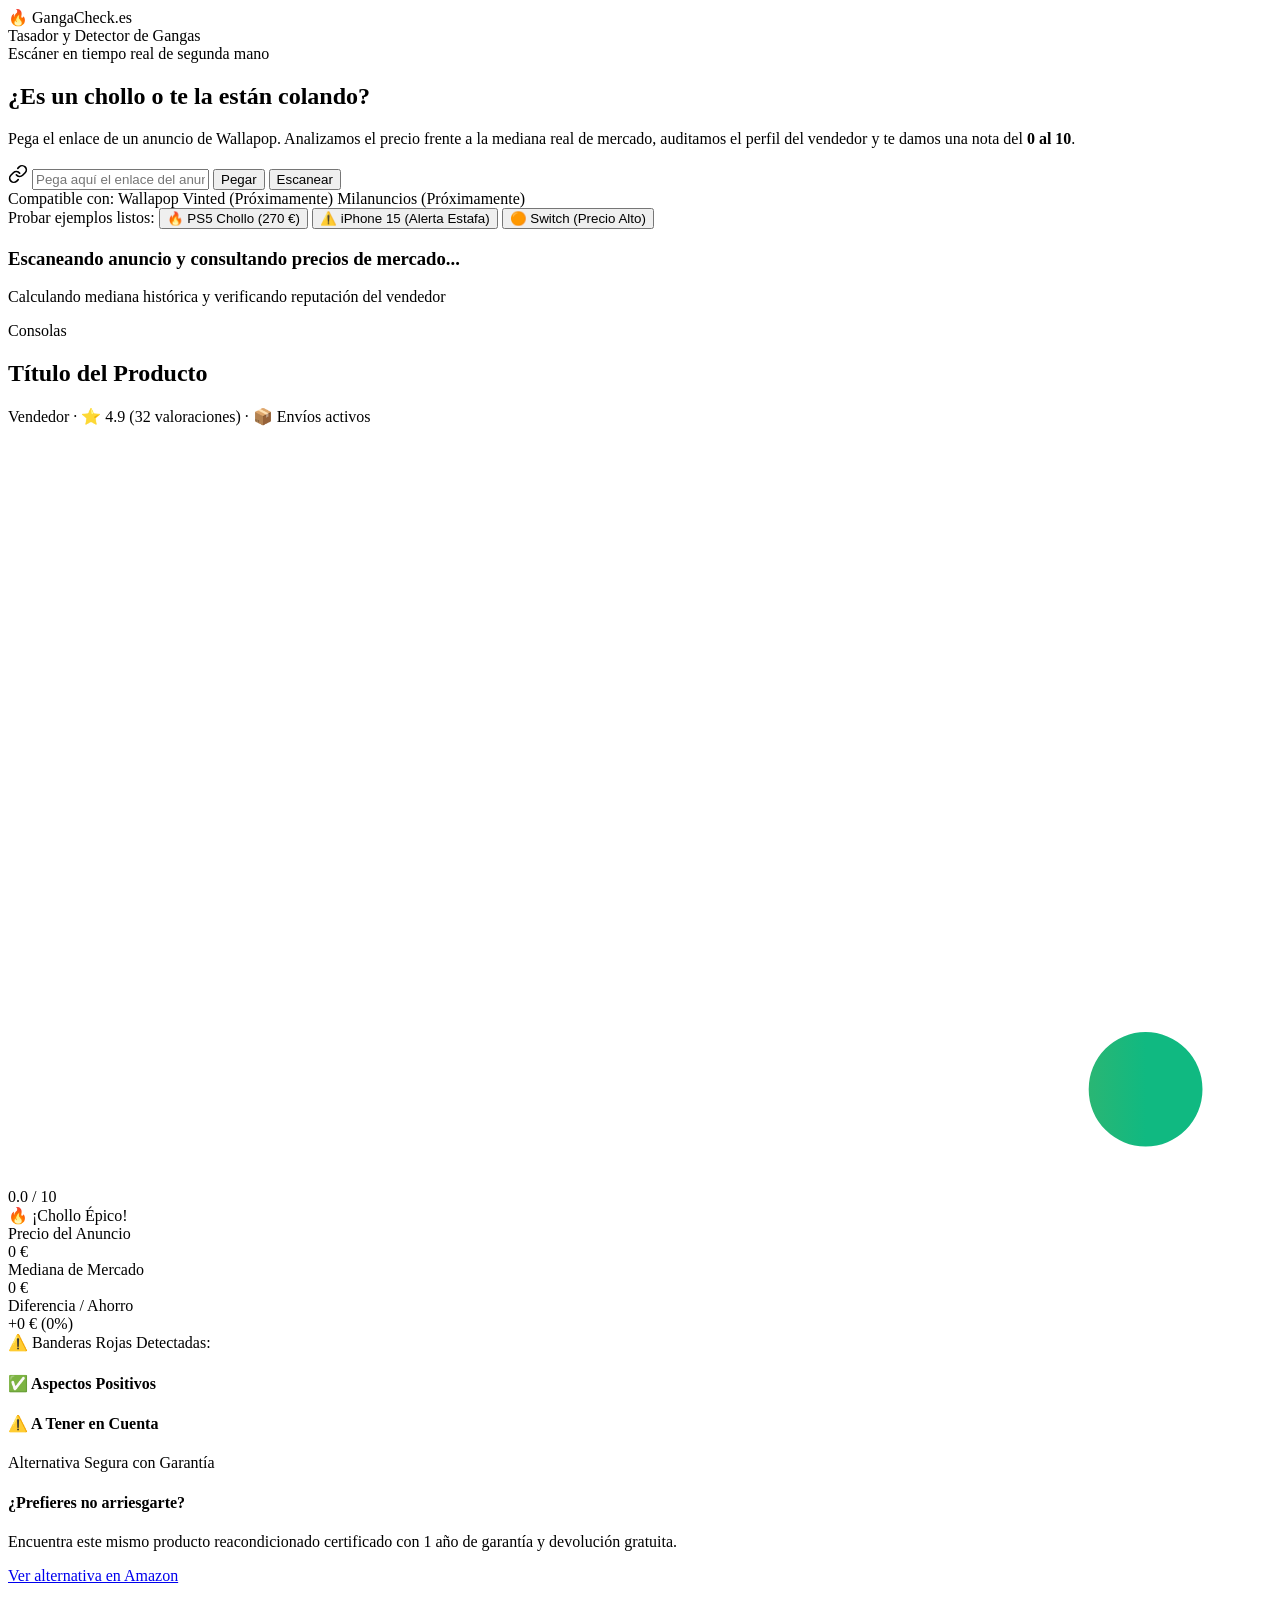
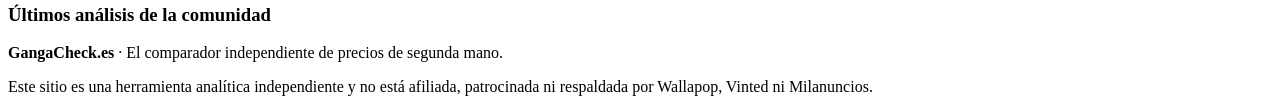
==== frontend/index.html @ b8b22dc9 "feat: GangaCheck.es MVP con integracion Supabase" ====
<!DOCTYPE html>
<html lang="es">
<head>
    <meta charset="UTF-8">
    <meta name="viewport" content="width=device-width, initial-scale=1.0">
    <title>GangaCheck.es | El Detector Inteligente de Chollos</title>
    <meta name="description" content="Pega cualquier enlace de Wallapop o segunda mano y averigua al instante si es un verdadero chollo o una estafa con una valoración del 0 al 10.">
    <link rel="preconnect" href="https://fonts.googleapis.com">
    <link rel="preconnect" href="https://fonts.gstatic.com" crossorigin>
    <link href="https://fonts.googleapis.com/css2?family=Plus+Jakarta+Sans:wght@400;500;600;700;800&display=swap" rel="stylesheet">
    <link rel="stylesheet" href="/static/styles.css">
</head>
<body>
    <div class="glow-bg"></div>

    <header class="header">
        <div class="container nav-container">
            <div class="logo">
                <span class="logo-badge">🔥</span>
                <span class="logo-text">Ganga<span>Check</span><span class="tld">.es</span></span>
            </div>
            <div class="header-tagline">Tasador y Detector de Gangas</div>
        </div>
    </header>

    <main class="main container">
        <!-- Hero Section -->
        <section class="hero-section">
            <div class="badge-pill">
                <span class="dot pulse"></span> Escáner en tiempo real de segunda mano
            </div>
            <h1 class="hero-title">
                ¿Es un chollo o te la están <span class="highlight-gradient">colando</span>?
            </h1>
            <p class="hero-subtitle">
                Pega el enlace de un anuncio de Wallapop. Analizamos el precio frente a la mediana real de mercado, auditamos el perfil del vendedor y te damos una nota del <strong>0 al 10</strong>.
            </p>

            <!-- Search Form -->
            <form id="scan-form" class="scan-form">
                <div class="input-wrapper">
                    <svg class="search-icon" width="20" height="20" viewBox="0 0 24 24" fill="none" stroke="currentColor" stroke-width="2" stroke-linecap="round" stroke-linejoin="round">
                        <path d="M10 13a5 5 0 0 0 7.54.54l3-3a5 5 0 0 0-7.07-7.07l-1.72 1.71"></path>
                        <path d="M14 11a5 5 0 0 0-7.54-.54l-3 3a5 5 0 0 0 7.07 7.07l1.71-1.71"></path>
                    </svg>
                    <input 
                        type="text" 
                        id="url-input" 
                        placeholder="Pega aquí el enlace del anuncio (ej: https://es.wallapop.com/item/...)" 
                        required
                        autocomplete="off"
                    >
                    <button type="button" id="paste-btn" class="btn-paste" title="Pegar del portapapeles">
                        Pegar
                    </button>
                    <button type="submit" id="submit-btn" class="btn-submit">
                        <span class="btn-text">Escanear</span>
                        <span class="btn-loader hidden"></span>
                    </button>
                </div>
            </form>

            <!-- Platform support -->
            <div class="platforms-bar">
                <span class="platforms-label">Compatible con:</span>
                <span class="platform-tag active"><span class="status-dot"></span> Wallapop</span>
                <span class="platform-tag coming-soon">Vinted (Próximamente)</span>
                <span class="platform-tag coming-soon">Milanuncios (Próximamente)</span>
            </div>

            <!-- Demos rápidas -->
            <div class="demo-pills">
                <span class="demo-label">Probar ejemplos listos:</span>
                <button class="demo-chip" data-url="https://es.wallapop.com/item/test-ps5-chollo-270">
                    🔥 PS5 Chollo (270 €)
                </button>
                <button class="demo-chip" data-url="https://es.wallapop.com/item/test-iphone-scam">
                    ⚠️ iPhone 15 (Alerta Estafa)
                </button>
                <button class="demo-chip" data-url="https://es.wallapop.com/item/test-switch-caro">
                    🟠 Switch (Precio Alto)
                </button>
            </div>
        </section>

        <!-- Loading State -->
        <div id="loading-card" class="loading-card hidden">
            <div class="scanner-laser"></div>
            <div class="spinner"></div>
            <h3>Escaneando anuncio y consultando precios de mercado...</h3>
            <p>Calculando mediana histórica y verificando reputación del vendedor</p>
        </div>

        <!-- Result Section -->
        <section id="result-section" class="result-section hidden">
            <div class="result-card">
                
                <!-- Card Header -->
                <div class="result-header">
                    <div class="product-meta">
                        <span id="res-category" class="category-badge">Consolas</span>
                        <h2 id="res-title" class="res-product-title">Título del Producto</h2>
                        <div class="seller-inline">
                            <span id="res-seller-name">Vendedor</span> · 
                            <span id="res-seller-stars">⭐ 4.9</span> 
                            (<span id="res-seller-reviews">32</span> valoraciones) · 
                            <span id="res-shipping-status">📦 Envíos activos</span>
                        </div>
                    </div>
                </div>

                <!-- Main Analysis Row -->
                <div class="analysis-grid">
                    
                    <!-- Tacómetro / Score Meter -->
                    <div class="score-box">
                        <div class="gauge-container">
                            <svg class="gauge-svg" viewBox="0 0 200 120">
                                <!-- Background Arc -->
                                <path d="M 20 105 A 80 80 0 0 1 180 105" fill="none" stroke="rgba(255,255,255,0.08)" stroke-width="18" stroke-linecap="round"/>
                                <!-- Value Arc -->
                                <path id="gauge-arc" d="M 20 105 A 80 80 0 0 1 180 105" fill="none" stroke="url(#gaugeGradient)" stroke-width="18" stroke-linecap="round" stroke-dasharray="251.2" stroke-dashoffset="251.2"/>
                                <defs>
                                    <linearGradient id="gaugeGradient" x1="0%" y1="0%" x2="100%" y2="0%">
                                        <stop offset="0%" stop-color="#ef4444" />
                                        <stop offset="50%" stop-color="#f59e0b" />
                                        <stop offset="100%" stop-color="#10b981" />
                                    </linearGradient>
                                </defs>
                            </svg>
                            <div class="gauge-value-wrapper">
                                <span id="res-score-number" class="score-number">0.0</span>
                                <span class="score-max">/ 10</span>
                            </div>
                        </div>
                        <div id="res-verdict-badge" class="verdict-badge">🔥 ¡Chollo Épico!</div>
                    </div>

                    <!-- Metrics Stats -->
                    <div class="metrics-box">
                        <div class="metric-card">
                            <div class="metric-label">Precio del Anuncio</div>
                            <div id="res-item-price" class="metric-value price-item">0 €</div>
                        </div>
                        <div class="metric-card">
                            <div class="metric-label">Mediana de Mercado</div>
                            <div id="res-market-price" class="metric-value price-market">0 €</div>
                        </div>
                        <div class="metric-card highlight-card">
                            <div class="metric-label">Diferencia / Ahorro</div>
                            <div id="res-savings" class="metric-value price-savings">+0 € (0%)</div>
                        </div>
                    </div>
                </div>

                <!-- Risk Alerts (Si existen) -->
                <div id="risk-alert-box" class="risk-alert-box hidden">
                    <div class="risk-title">⚠️ Banderas Rojas Detectadas:</div>
                    <ul id="risk-list" class="risk-list"></ul>
                </div>

                <!-- Pros & Cons Grid -->
                <div class="details-grid">
                    <div class="detail-column pros-column">
                        <h4 class="col-title"><span class="col-icon">✅</span> Aspectos Positivos</h4>
                        <ul id="res-pros-list" class="check-list"></ul>
                    </div>
                    <div class="detail-column cons-column">
                        <h4 class="col-title"><span class="col-icon">⚠️</span> A Tener en Cuenta</h4>
                        <ul id="res-cons-list" class="warning-list"></ul>
                    </div>
                </div>

                <!-- Affiliate / Alternative Recommendation -->
                <div id="affiliate-box" class="affiliate-box hidden">
                    <div class="affiliate-content">
                        <div class="affiliate-badge">Alternativa Segura con Garantía</div>
                        <h4 id="affiliate-title">¿Prefieres no arriesgarte?</h4>
                        <p id="affiliate-desc">Encuentra este mismo producto reacondicionado certificado con 1 año de garantía y devolución gratuita.</p>
                    </div>
                    <a href="https://www.amazon.es" target="_blank" rel="noopener noreferrer" class="btn-affiliate" id="affiliate-btn">
                        Ver alternativa en Amazon
                    </a>
                </div>

            </div>
        </section>

        <!-- Recent Community Scans -->
        <section class="recent-scans-section">
            <h3 class="section-title">Últimos análisis de la comunidad</h3>
            <div id="recent-scans-grid" class="recent-grid">
                <!-- Se inyecta dinámicamente -->
            </div>
        </section>
    </main>

    <footer class="footer">
        <div class="container footer-content">
            <p><strong>GangaCheck.es</strong> · El comparador independiente de precios de segunda mano.</p>
            <p class="footer-disclaimer">Este sitio es una herramienta analítica independiente y no está afiliada, patrocinada ni respaldada por Wallapop, Vinted ni Milanuncios.</p>
        </div>
    </footer>

    <script src="/static/app.js"></script>
</body>
</html>
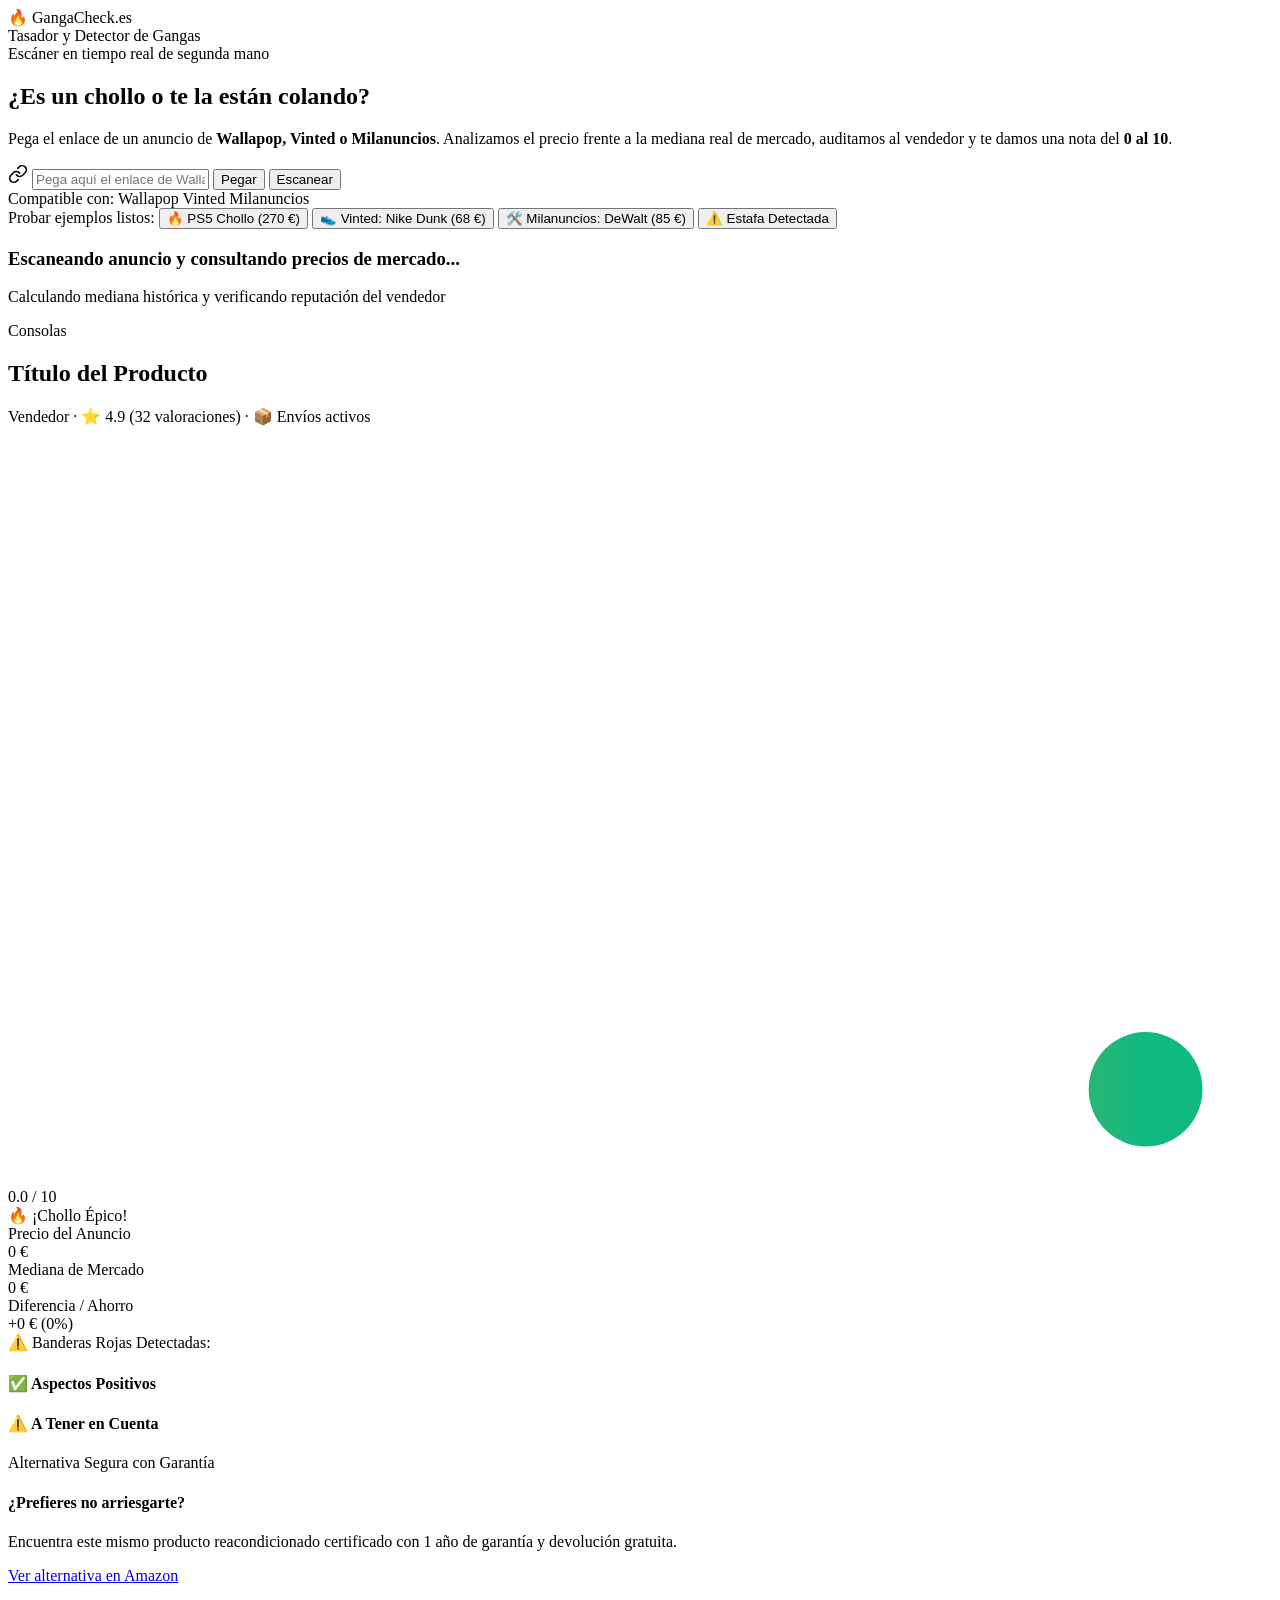
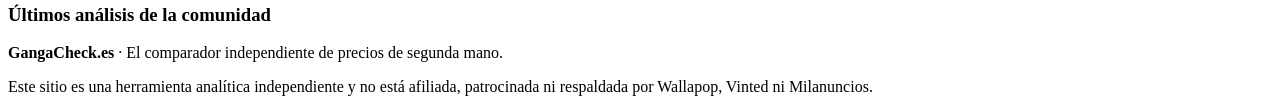
==== commit 05af84b7: "feat: Soporte multicanal completo (Wallapop, Vinted y Milanuncios) con extractores y benchmarks dedi" ====
--- a/frontend/index.html
+++ b/frontend/index.html
@@ -33,7 +33,7 @@
                 ¿Es un chollo o te la están <span class="highlight-gradient">colando</span>?
             </h1>
             <p class="hero-subtitle">
-                Pega el enlace de un anuncio de Wallapop. Analizamos el precio frente a la mediana real de mercado, auditamos el perfil del vendedor y te damos una nota del <strong>0 al 10</strong>.
+                Pega el enlace de un anuncio de <strong>Wallapop, Vinted o Milanuncios</strong>. Analizamos el precio frente a la mediana real de mercado, auditamos al vendedor y te damos una nota del <strong>0 al 10</strong>.
             </p>
 
             <!-- Search Form -->
@@ -46,7 +46,7 @@
                     <input 
                         type="text" 
                         id="url-input" 
-                        placeholder="Pega aquí el enlace del anuncio (ej: https://es.wallapop.com/item/...)" 
+                        placeholder="Pega aquí el enlace de Wallapop, Vinted o Milanuncios..." 
                         required
                         autocomplete="off"
                     >
@@ -64,8 +64,8 @@
             <div class="platforms-bar">
                 <span class="platforms-label">Compatible con:</span>
                 <span class="platform-tag active"><span class="status-dot"></span> Wallapop</span>
-                <span class="platform-tag coming-soon">Vinted (Próximamente)</span>
-                <span class="platform-tag coming-soon">Milanuncios (Próximamente)</span>
+                <span class="platform-tag active"><span class="status-dot" style="background: #06B6D4;"></span> Vinted</span>
+                <span class="platform-tag active"><span class="status-dot" style="background: #F59E0B;"></span> Milanuncios</span>
             </div>
 
             <!-- Demos rápidas -->
@@ -74,11 +74,14 @@
                 <button class="demo-chip" data-url="https://es.wallapop.com/item/test-ps5-chollo-270">
                     🔥 PS5 Chollo (270 €)
                 </button>
+                <button class="demo-chip" data-url="https://www.vinted.es/items/test-nike-dunk">
+                    👟 Vinted: Nike Dunk (68 €)
+                </button>
+                <button class="demo-chip" data-url="https://www.milanuncios.com/test-dewalt">
+                    🛠️ Milanuncios: DeWalt (85 €)
+                </button>
                 <button class="demo-chip" data-url="https://es.wallapop.com/item/test-iphone-scam">
-                    ⚠️ iPhone 15 (Alerta Estafa)
-                </button>
-                <button class="demo-chip" data-url="https://es.wallapop.com/item/test-switch-caro">
-                    🟠 Switch (Precio Alto)
+                    ⚠️ Estafa Detectada
                 </button>
             </div>
         </section>
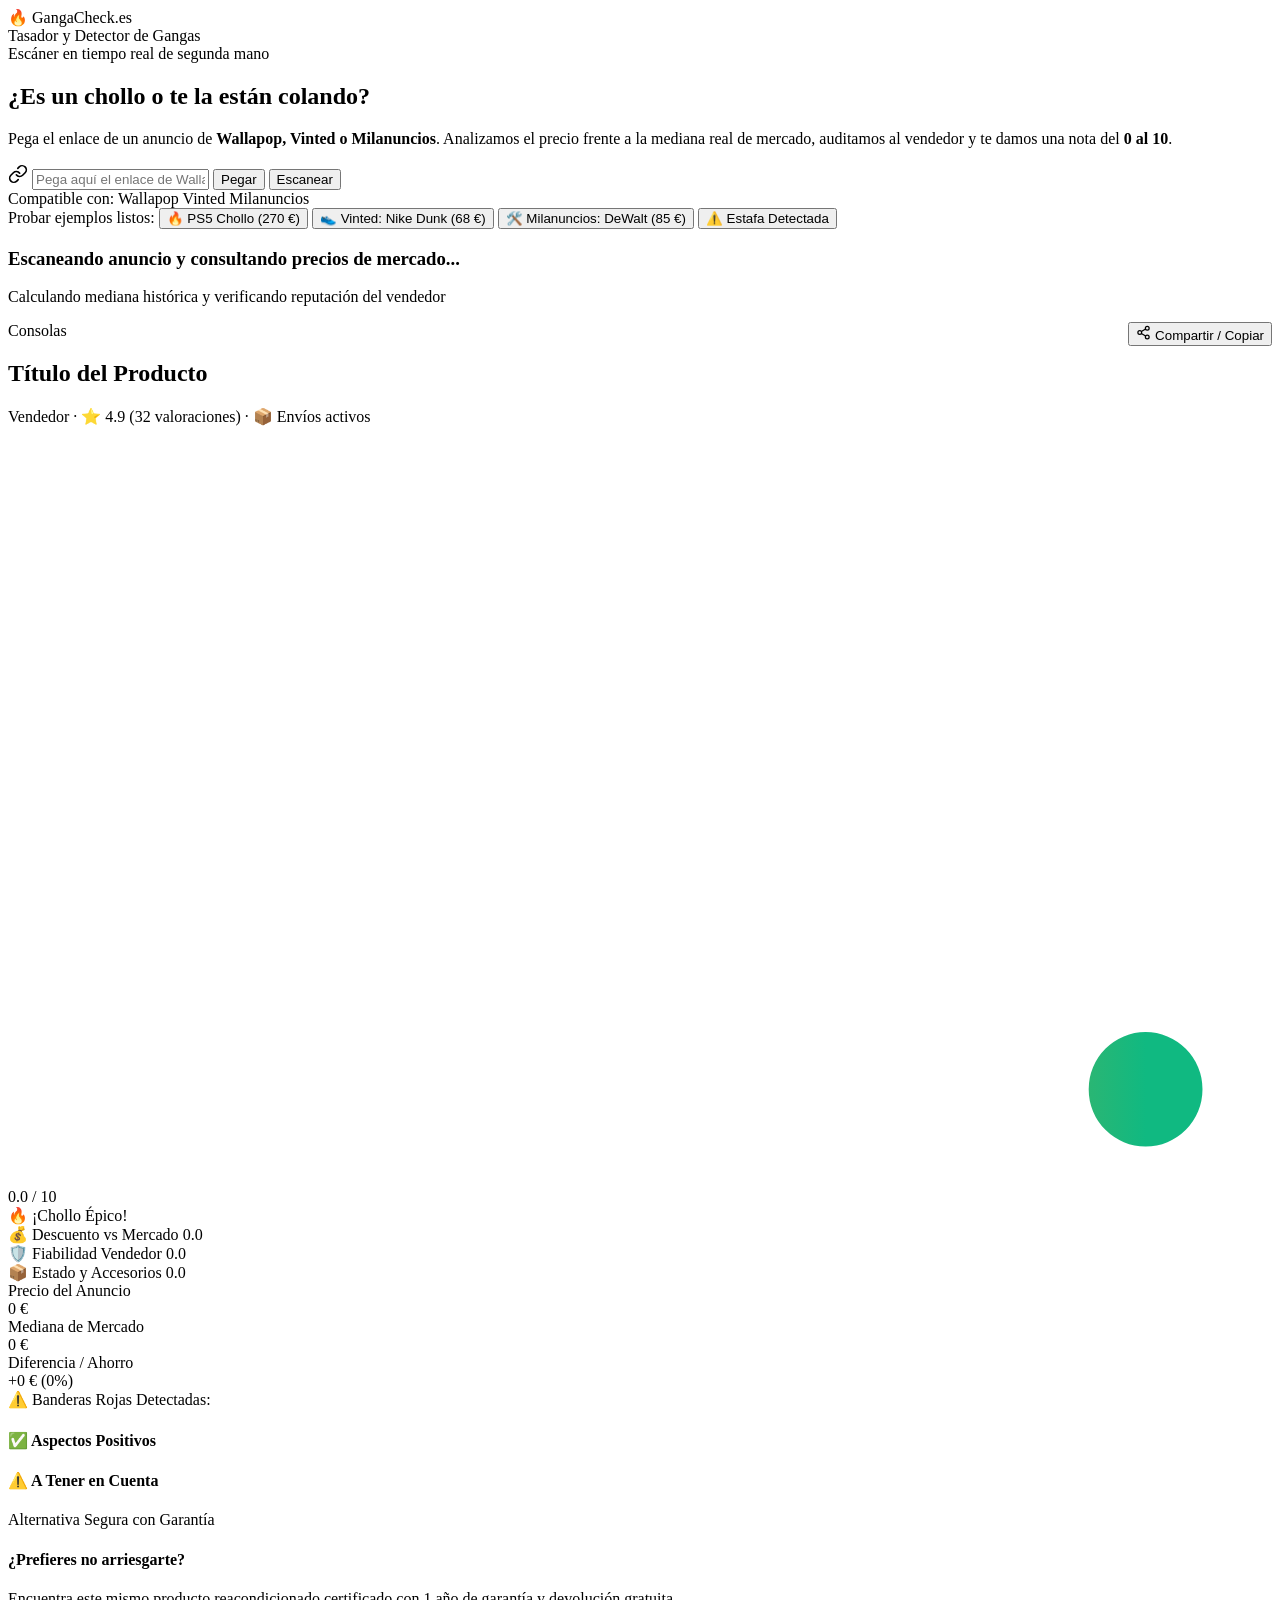
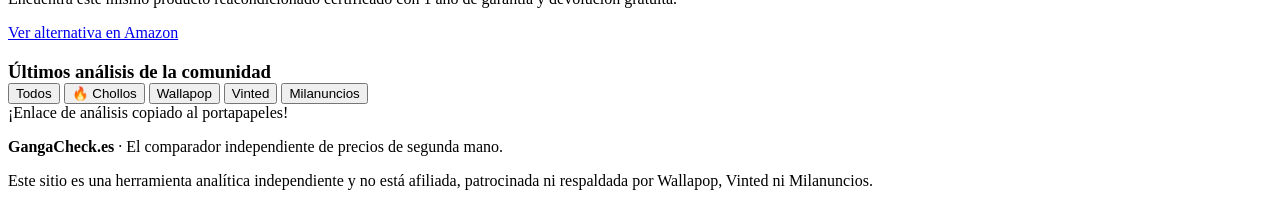
==== commit d97ff04b: "feat: Desglose de subscores, boton compartir, cache inteligente, gestion de benchmarks y borrado en " ====
--- a/frontend/index.html
+++ b/frontend/index.html
@@ -3,8 +3,18 @@
 <head>
     <meta charset="UTF-8">
     <meta name="viewport" content="width=device-width, initial-scale=1.0">
-    <title>GangaCheck.es | El Detector Inteligente de Chollos</title>
-    <meta name="description" content="Pega cualquier enlace de Wallapop o segunda mano y averigua al instante si es un verdadero chollo o una estafa con una valoración del 0 al 10.">
+    <title>GangaCheck.es | Detector y Tasador de Chollos de Segunda Mano</title>
+    <meta name="description" content="Tasa anuncios de Wallapop, Vinted y Milanuncios con IA. Compara con la mediana real de mercado y detecta estafas en segundos.">
+    <!-- OpenGraph / WhatsApp Preview -->
+    <meta property="og:type" content="website">
+    <meta property="og:url" content="https://gangacheck.onrender.com/">
+    <meta property="og:title" content="GangaCheck.es | ¿Es un chollo o te la están colando?">
+    <meta property="og:description" content="Compara precios de segunda mano frente a la mediana real de mercado, audita al vendedor y obtén una nota del 0 al 10.">
+    <meta property="og:image" content="https://images.unsplash.com/photo-1607082348824-0a96f2a4b9da?auto=format&fit=crop&w=1200&q=80">
+    <!-- Twitter -->
+    <meta name="twitter:card" content="summary_large_image">
+    <meta name="twitter:title" content="GangaCheck.es - Tasador de Segunda Mano">
+    <meta name="twitter:description" content="Tasa anuncios de Wallapop, Vinted y Milanuncios y detecta chollos al instante.">
     <link rel="preconnect" href="https://fonts.googleapis.com">
     <link rel="preconnect" href="https://fonts.gstatic.com" crossorigin>
     <link href="https://fonts.googleapis.com/css2?family=Plus+Jakarta+Sans:wght@400;500;600;700;800&display=swap" rel="stylesheet">
@@ -99,7 +109,7 @@
             <div class="result-card">
                 
                 <!-- Card Header -->
-                <div class="result-header">
+                <div class="result-header" style="display: flex; justify-content: space-between; align-items: flex-start; flex-wrap: wrap; gap: 12px;">
                     <div class="product-meta">
                         <span id="res-category" class="category-badge">Consolas</span>
                         <h2 id="res-title" class="res-product-title">Título del Producto</h2>
@@ -110,6 +120,10 @@
                             <span id="res-shipping-status">📦 Envíos activos</span>
                         </div>
                     </div>
+                    <button id="btn-share-result" class="btn-share" title="Compartir o copiar resultado">
+                        <svg width="15" height="15" viewBox="0 0 24 24" fill="none" stroke="currentColor" stroke-width="2"><circle cx="18" cy="5" r="3"></circle><circle cx="6" cy="12" r="3"></circle><circle cx="18" cy="19" r="3"></circle><line x1="8.59" y1="13.51" x2="15.42" y2="17.49"></line><line x1="15.41" y1="6.51" x2="8.59" y2="10.49"></line></svg>
+                        Compartir / Copiar
+                    </button>
                 </div>
 
                 <!-- Main Analysis Row -->
@@ -137,6 +151,37 @@
                             </div>
                         </div>
                         <div id="res-verdict-badge" class="verdict-badge">🔥 ¡Chollo Épico!</div>
+
+                        <!-- Sub-scores Breakdown -->
+                        <div class="subscores-box">
+                            <div class="subscore-item">
+                                <div class="subscore-header">
+                                    <span>💰 Descuento vs Mercado</span>
+                                    <span id="sub-price-val" class="subscore-val">0.0</span>
+                                </div>
+                                <div class="subscore-bar-bg">
+                                    <div id="sub-price-bar" class="subscore-bar-fill" style="background: #10B981;"></div>
+                                </div>
+                            </div>
+                            <div class="subscore-item">
+                                <div class="subscore-header">
+                                    <span>🛡️ Fiabilidad Vendedor</span>
+                                    <span id="sub-seller-val" class="subscore-val">0.0</span>
+                                </div>
+                                <div class="subscore-bar-bg">
+                                    <div id="sub-seller-bar" class="subscore-bar-fill" style="background: #06B6D4;"></div>
+                                </div>
+                            </div>
+                            <div class="subscore-item">
+                                <div class="subscore-header">
+                                    <span>📦 Estado y Accesorios</span>
+                                    <span id="sub-cond-val" class="subscore-val">0.0</span>
+                                </div>
+                                <div class="subscore-bar-bg">
+                                    <div id="sub-cond-bar" class="subscore-bar-fill" style="background: #F59E0B;"></div>
+                                </div>
+                            </div>
+                        </div>
                     </div>
 
                     <!-- Metrics Stats -->
@@ -191,12 +236,24 @@
 
         <!-- Recent Community Scans -->
         <section class="recent-scans-section">
-            <h3 class="section-title">Últimos análisis de la comunidad</h3>
+            <div class="history-header">
+                <h3 class="section-title" style="margin-bottom: 0;">Últimos análisis de la comunidad</h3>
+                <div class="history-filters">
+                    <button class="history-chip active" data-filter="all">Todos</button>
+                    <button class="history-chip" data-filter="chollos">🔥 Chollos</button>
+                    <button class="history-chip" data-filter="wallapop">Wallapop</button>
+                    <button class="history-chip" data-filter="vinted">Vinted</button>
+                    <button class="history-chip" data-filter="milanuncios">Milanuncios</button>
+                </div>
+            </div>
             <div id="recent-scans-grid" class="recent-grid">
                 <!-- Se inyecta dinámicamente -->
             </div>
         </section>
     </main>
+
+    <!-- Toast de Notificación -->
+    <div id="toast" class="toast-notification">¡Enlace de análisis copiado al portapapeles!</div>
 
     <footer class="footer">
         <div class="container footer-content">
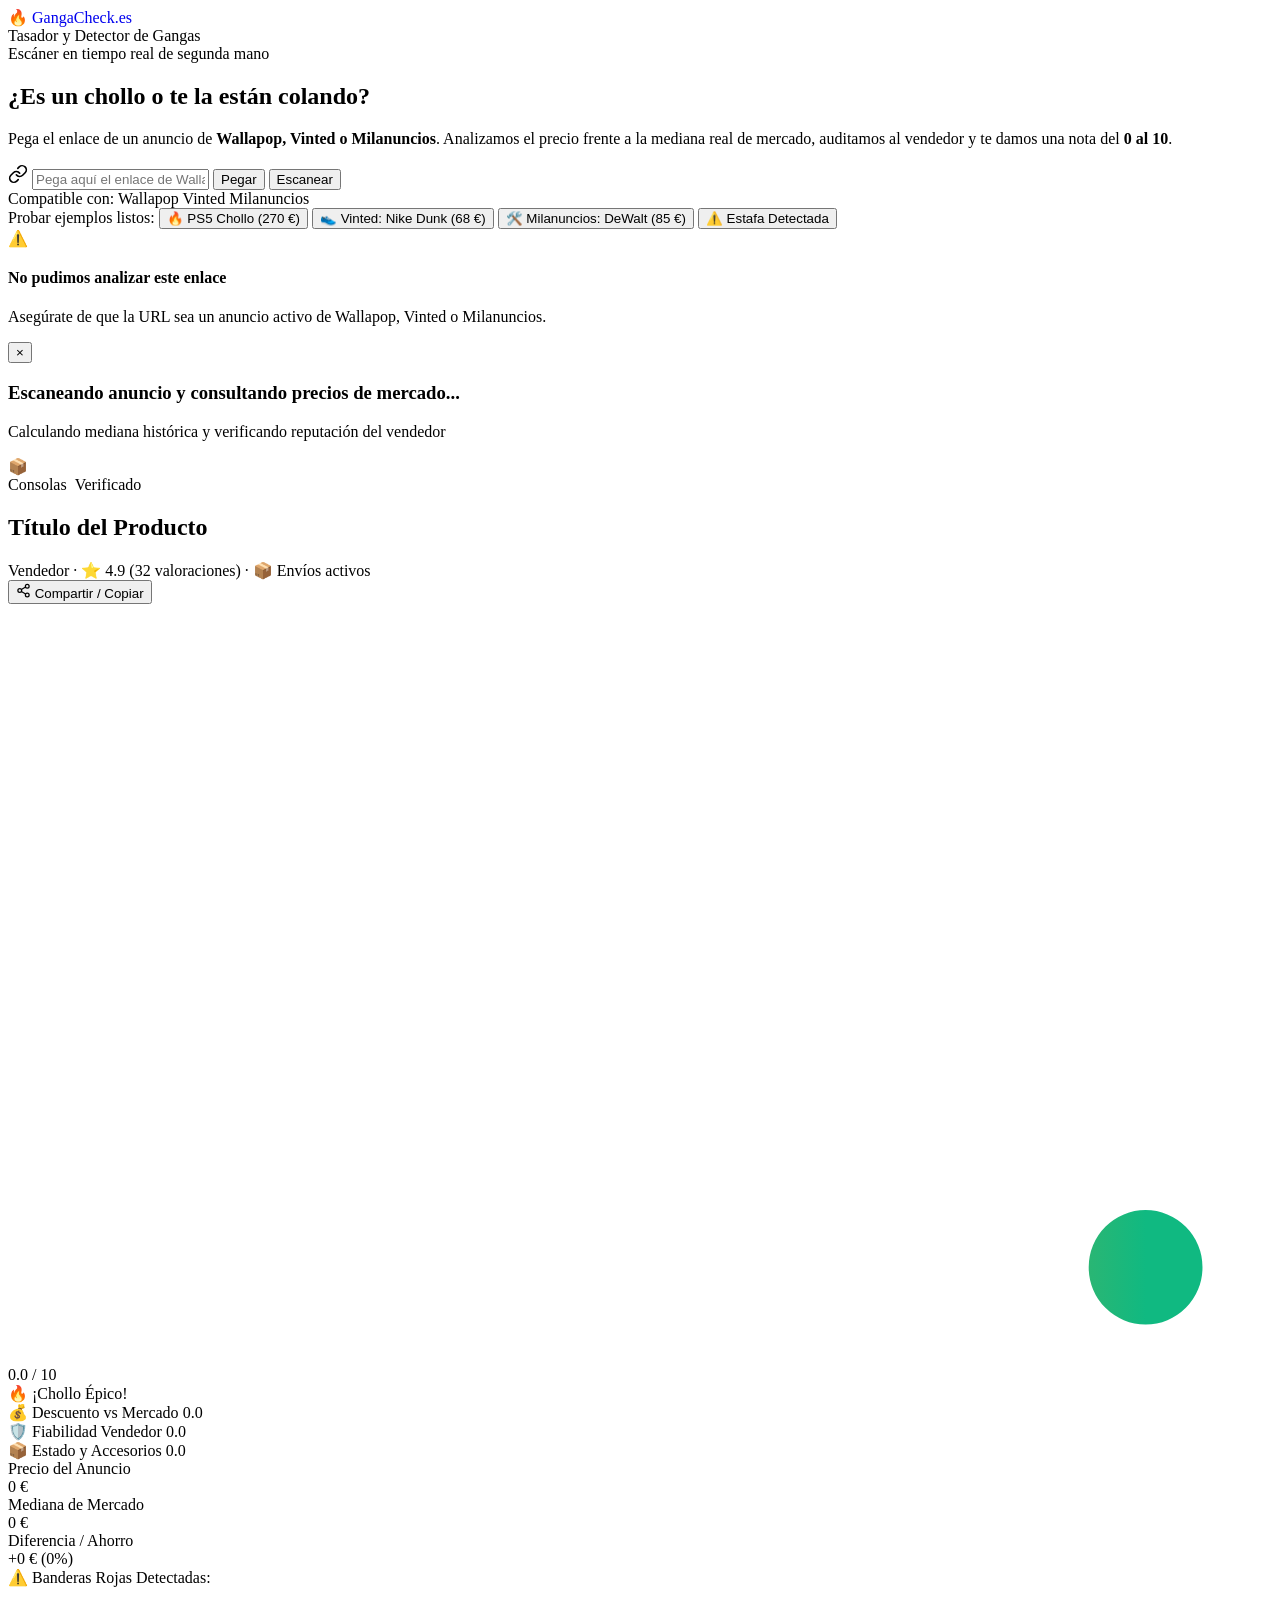
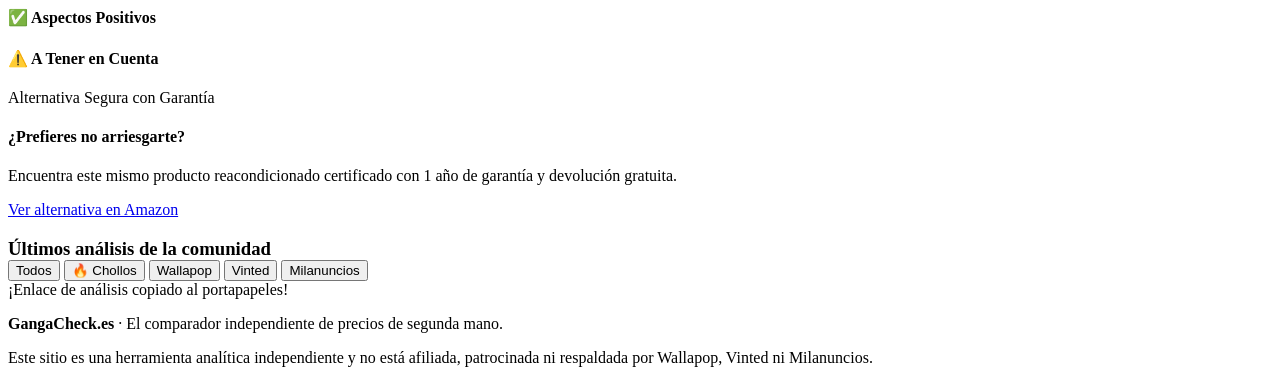
==== commit 9979ae8d: "feat: Blindaje de seguridad, soporte IA, benchmarks ampliados e imagen de producto en UI" ====
--- a/frontend/index.html
+++ b/frontend/index.html
@@ -18,6 +18,7 @@
     <link rel="preconnect" href="https://fonts.googleapis.com">
     <link rel="preconnect" href="https://fonts.gstatic.com" crossorigin>
     <link href="https://fonts.googleapis.com/css2?family=Plus+Jakarta+Sans:wght@400;500;600;700;800&display=swap" rel="stylesheet">
+    <link rel="icon" href="data:image/svg+xml,<svg xmlns=%22http://www.w3.org/2000/svg%22 viewBox=%220 0 100 100%22><text y=%22.9em%22 font-size=%2290%22>🔥</text></svg>">
     <link rel="stylesheet" href="/static/styles.css">
 </head>
 <body>
@@ -25,10 +26,10 @@
 
     <header class="header">
         <div class="container nav-container">
-            <div class="logo">
+            <a href="/" class="logo" style="text-decoration: none;">
                 <span class="logo-badge">🔥</span>
                 <span class="logo-text">Ganga<span>Check</span><span class="tld">.es</span></span>
-            </div>
+            </a>
             <div class="header-tagline">Tasador y Detector de Gangas</div>
         </div>
     </header>
@@ -59,11 +60,12 @@
                         placeholder="Pega aquí el enlace de Wallapop, Vinted o Milanuncios..." 
                         required
                         autocomplete="off"
+                        aria-label="Enlace del anuncio para analizar"
                     >
-                    <button type="button" id="paste-btn" class="btn-paste" title="Pegar del portapapeles">
+                    <button type="button" id="paste-btn" class="btn-paste" title="Pegar del portapapeles" aria-label="Pegar desde portapapeles">
                         Pegar
                     </button>
-                    <button type="submit" id="submit-btn" class="btn-submit">
+                    <button type="submit" id="submit-btn" class="btn-submit" aria-label="Comenzar escaneo">
                         <span class="btn-text">Escanear</span>
                         <span class="btn-loader hidden"></span>
                     </button>
@@ -96,6 +98,16 @@
             </div>
         </section>
 
+        <!-- Error Card (In-App en lugar de alert()) -->
+        <div id="error-card" class="error-card hidden">
+            <div class="error-icon">⚠️</div>
+            <div class="error-content">
+                <h4 id="error-title">No pudimos analizar este enlace</h4>
+                <p id="error-desc">Asegúrate de que la URL sea un anuncio activo de Wallapop, Vinted o Milanuncios.</p>
+            </div>
+            <button id="btn-close-error" class="btn-close-error" aria-label="Cerrar mensaje de error">&times;</button>
+        </div>
+
         <!-- Loading State -->
         <div id="loading-card" class="loading-card hidden">
             <div class="scanner-laser"></div>
@@ -108,19 +120,28 @@
         <section id="result-section" class="result-section hidden">
             <div class="result-card">
                 
-                <!-- Card Header -->
-                <div class="result-header" style="display: flex; justify-content: space-between; align-items: flex-start; flex-wrap: wrap; gap: 12px;">
-                    <div class="product-meta">
-                        <span id="res-category" class="category-badge">Consolas</span>
-                        <h2 id="res-title" class="res-product-title">Título del Producto</h2>
-                        <div class="seller-inline">
-                            <span id="res-seller-name">Vendedor</span> · 
-                            <span id="res-seller-stars">⭐ 4.9</span> 
-                            (<span id="res-seller-reviews">32</span> valoraciones) · 
-                            <span id="res-shipping-status">📦 Envíos activos</span>
-                        </div>
-                    </div>
-                    <button id="btn-share-result" class="btn-share" title="Compartir o copiar resultado">
+                <!-- Card Header with Product Image and Meta -->
+                <div class="result-header-wrapper">
+                    <div class="result-product-hero">
+                        <div id="res-image-wrapper" class="product-thumb-box">
+                            <img id="res-product-img" src="" alt="Imagen del anuncio" class="product-thumb-img" onerror="this.style.display='none';">
+                            <div class="product-thumb-placeholder">📦</div>
+                        </div>
+                        <div class="product-meta">
+                            <div style="display: flex; gap: 8px; align-items: center; flex-wrap: wrap;">
+                                <span id="res-category" class="category-badge">Consolas</span>
+                                <span id="res-confidence-badge" class="confidence-badge">Verificado</span>
+                            </div>
+                            <h2 id="res-title" class="res-product-title">Título del Producto</h2>
+                            <div class="seller-inline">
+                                <span id="res-seller-name">Vendedor</span> · 
+                                <span id="res-seller-stars">⭐ 4.9</span> 
+                                (<span id="res-seller-reviews">32</span> valoraciones) · 
+                                <span id="res-shipping-status">📦 Envíos activos</span>
+                            </div>
+                        </div>
+                    </div>
+                    <button id="btn-share-result" class="btn-share" title="Compartir o copiar resultado" aria-label="Compartir resultado">
                         <svg width="15" height="15" viewBox="0 0 24 24" fill="none" stroke="currentColor" stroke-width="2"><circle cx="18" cy="5" r="3"></circle><circle cx="6" cy="12" r="3"></circle><circle cx="18" cy="19" r="3"></circle><line x1="8.59" y1="13.51" x2="15.42" y2="17.49"></line><line x1="15.41" y1="6.51" x2="8.59" y2="10.49"></line></svg>
                         Compartir / Copiar
                     </button>
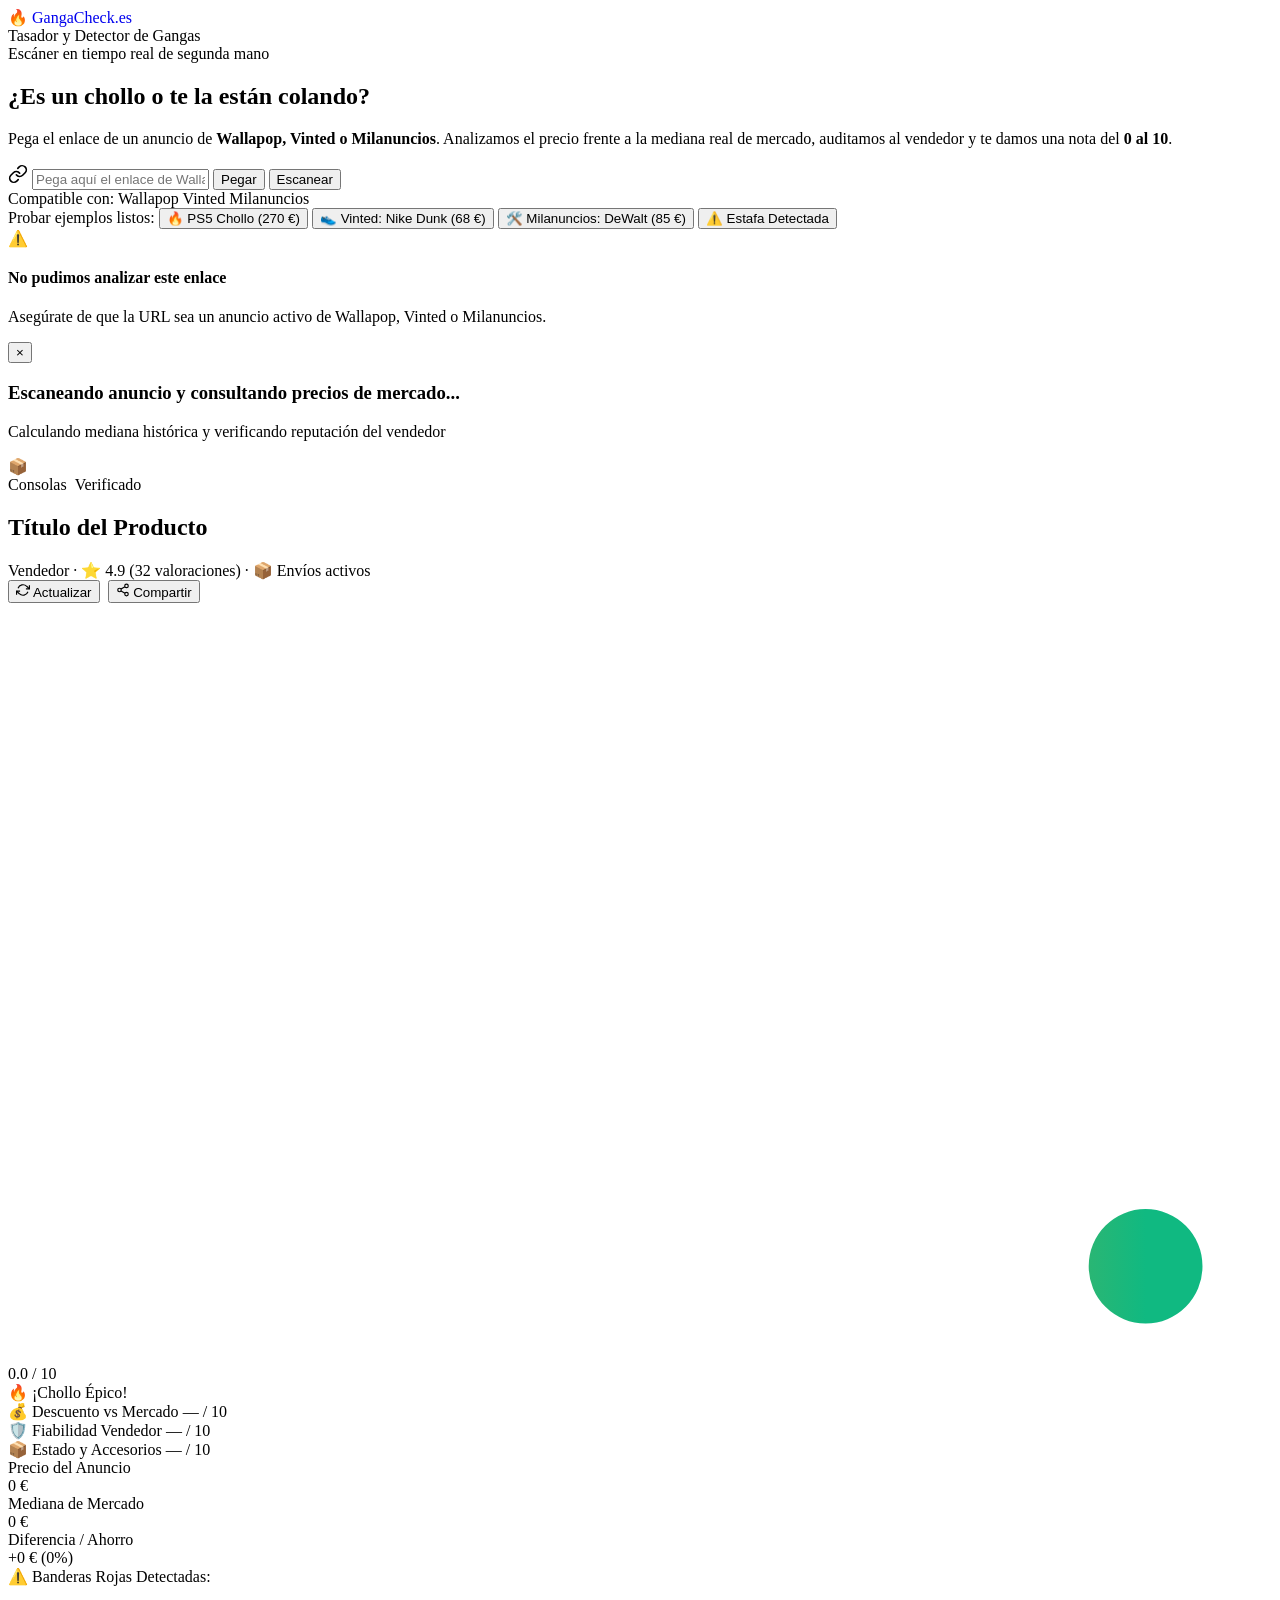
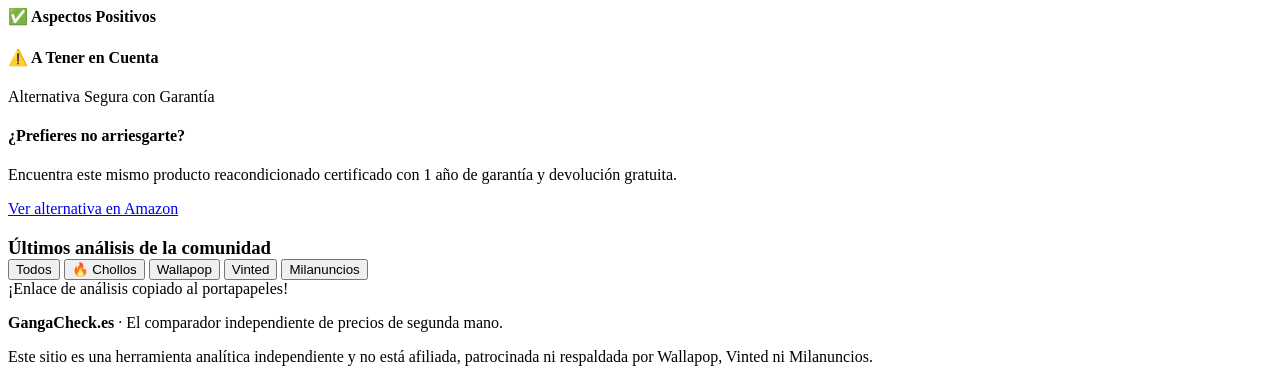
==== commit d16f4378: "feat: add live refresh button, cache age validation, iPhone 16 benchmarks, and currency formatting" ====
--- a/frontend/index.html
+++ b/frontend/index.html
@@ -19,7 +19,7 @@
     <link rel="preconnect" href="https://fonts.gstatic.com" crossorigin>
     <link href="https://fonts.googleapis.com/css2?family=Plus+Jakarta+Sans:wght@400;500;600;700;800&display=swap" rel="stylesheet">
     <link rel="icon" href="data:image/svg+xml,<svg xmlns=%22http://www.w3.org/2000/svg%22 viewBox=%220 0 100 100%22><text y=%22.9em%22 font-size=%2290%22>🔥</text></svg>">
-    <link rel="stylesheet" href="/static/styles.css">
+    <link rel="stylesheet" href="/static/styles.css?v=2.2">
 </head>
 <body>
     <div class="glow-bg"></div>
@@ -141,10 +141,16 @@
                             </div>
                         </div>
                     </div>
-                    <button id="btn-share-result" class="btn-share" title="Compartir o copiar resultado" aria-label="Compartir resultado">
-                        <svg width="15" height="15" viewBox="0 0 24 24" fill="none" stroke="currentColor" stroke-width="2"><circle cx="18" cy="5" r="3"></circle><circle cx="6" cy="12" r="3"></circle><circle cx="18" cy="19" r="3"></circle><line x1="8.59" y1="13.51" x2="15.42" y2="17.49"></line><line x1="15.41" y1="6.51" x2="8.59" y2="10.49"></line></svg>
-                        Compartir / Copiar
-                    </button>
+                    <div class="result-actions" style="display: flex; gap: 8px; align-items: center; flex-wrap: wrap;">
+                        <button id="btn-refresh-result" class="btn-share btn-refresh" title="Forzar reanálisis en vivo descartando caché" aria-label="Reanalizar anuncio">
+                            <svg width="14" height="14" viewBox="0 0 24 24" fill="none" stroke="currentColor" stroke-width="2"><path d="M23 4v6h-6"></path><path d="M1 20v-6h6"></path><path d="M3.51 9a9 9 0 0 1 14.85-3.36L23 10M1 14l4.64 4.36A9 9 0 0 0 20.49 15"></path></svg>
+                            <span>Actualizar</span>
+                        </button>
+                        <button id="btn-share-result" class="btn-share" title="Compartir o copiar resultado" aria-label="Compartir resultado">
+                            <svg width="14" height="14" viewBox="0 0 24 24" fill="none" stroke="currentColor" stroke-width="2"><circle cx="18" cy="5" r="3"></circle><circle cx="6" cy="12" r="3"></circle><circle cx="18" cy="19" r="3"></circle><line x1="8.59" y1="13.51" x2="15.42" y2="17.49"></line><line x1="15.41" y1="6.51" x2="8.59" y2="10.49"></line></svg>
+                            <span>Compartir</span>
+                        </button>
+                    </div>
                 </div>
 
                 <!-- Main Analysis Row -->
@@ -178,28 +184,28 @@
                             <div class="subscore-item">
                                 <div class="subscore-header">
                                     <span>💰 Descuento vs Mercado</span>
-                                    <span id="sub-price-val" class="subscore-val">0.0</span>
+                                    <span id="sub-price-val" class="subscore-val">— / 10</span>
                                 </div>
                                 <div class="subscore-bar-bg">
-                                    <div id="sub-price-bar" class="subscore-bar-fill" style="background: #10B981;"></div>
+                                    <div id="sub-price-bar" class="subscore-bar-fill" style="background: #10B981; width: 0%;"></div>
                                 </div>
                             </div>
                             <div class="subscore-item">
                                 <div class="subscore-header">
                                     <span>🛡️ Fiabilidad Vendedor</span>
-                                    <span id="sub-seller-val" class="subscore-val">0.0</span>
+                                    <span id="sub-seller-val" class="subscore-val">— / 10</span>
                                 </div>
                                 <div class="subscore-bar-bg">
-                                    <div id="sub-seller-bar" class="subscore-bar-fill" style="background: #06B6D4;"></div>
+                                    <div id="sub-seller-bar" class="subscore-bar-fill" style="background: #06B6D4; width: 0%;"></div>
                                 </div>
                             </div>
                             <div class="subscore-item">
                                 <div class="subscore-header">
                                     <span>📦 Estado y Accesorios</span>
-                                    <span id="sub-cond-val" class="subscore-val">0.0</span>
+                                    <span id="sub-cond-val" class="subscore-val">— / 10</span>
                                 </div>
                                 <div class="subscore-bar-bg">
-                                    <div id="sub-cond-bar" class="subscore-bar-fill" style="background: #F59E0B;"></div>
+                                    <div id="sub-cond-bar" class="subscore-bar-fill" style="background: #F59E0B; width: 0%;"></div>
                                 </div>
                             </div>
                         </div>
@@ -283,6 +289,6 @@
         </div>
     </footer>
 
-    <script src="/static/app.js"></script>
+    <script src="/static/app.js?v=2.2"></script>
 </body>
 </html>
